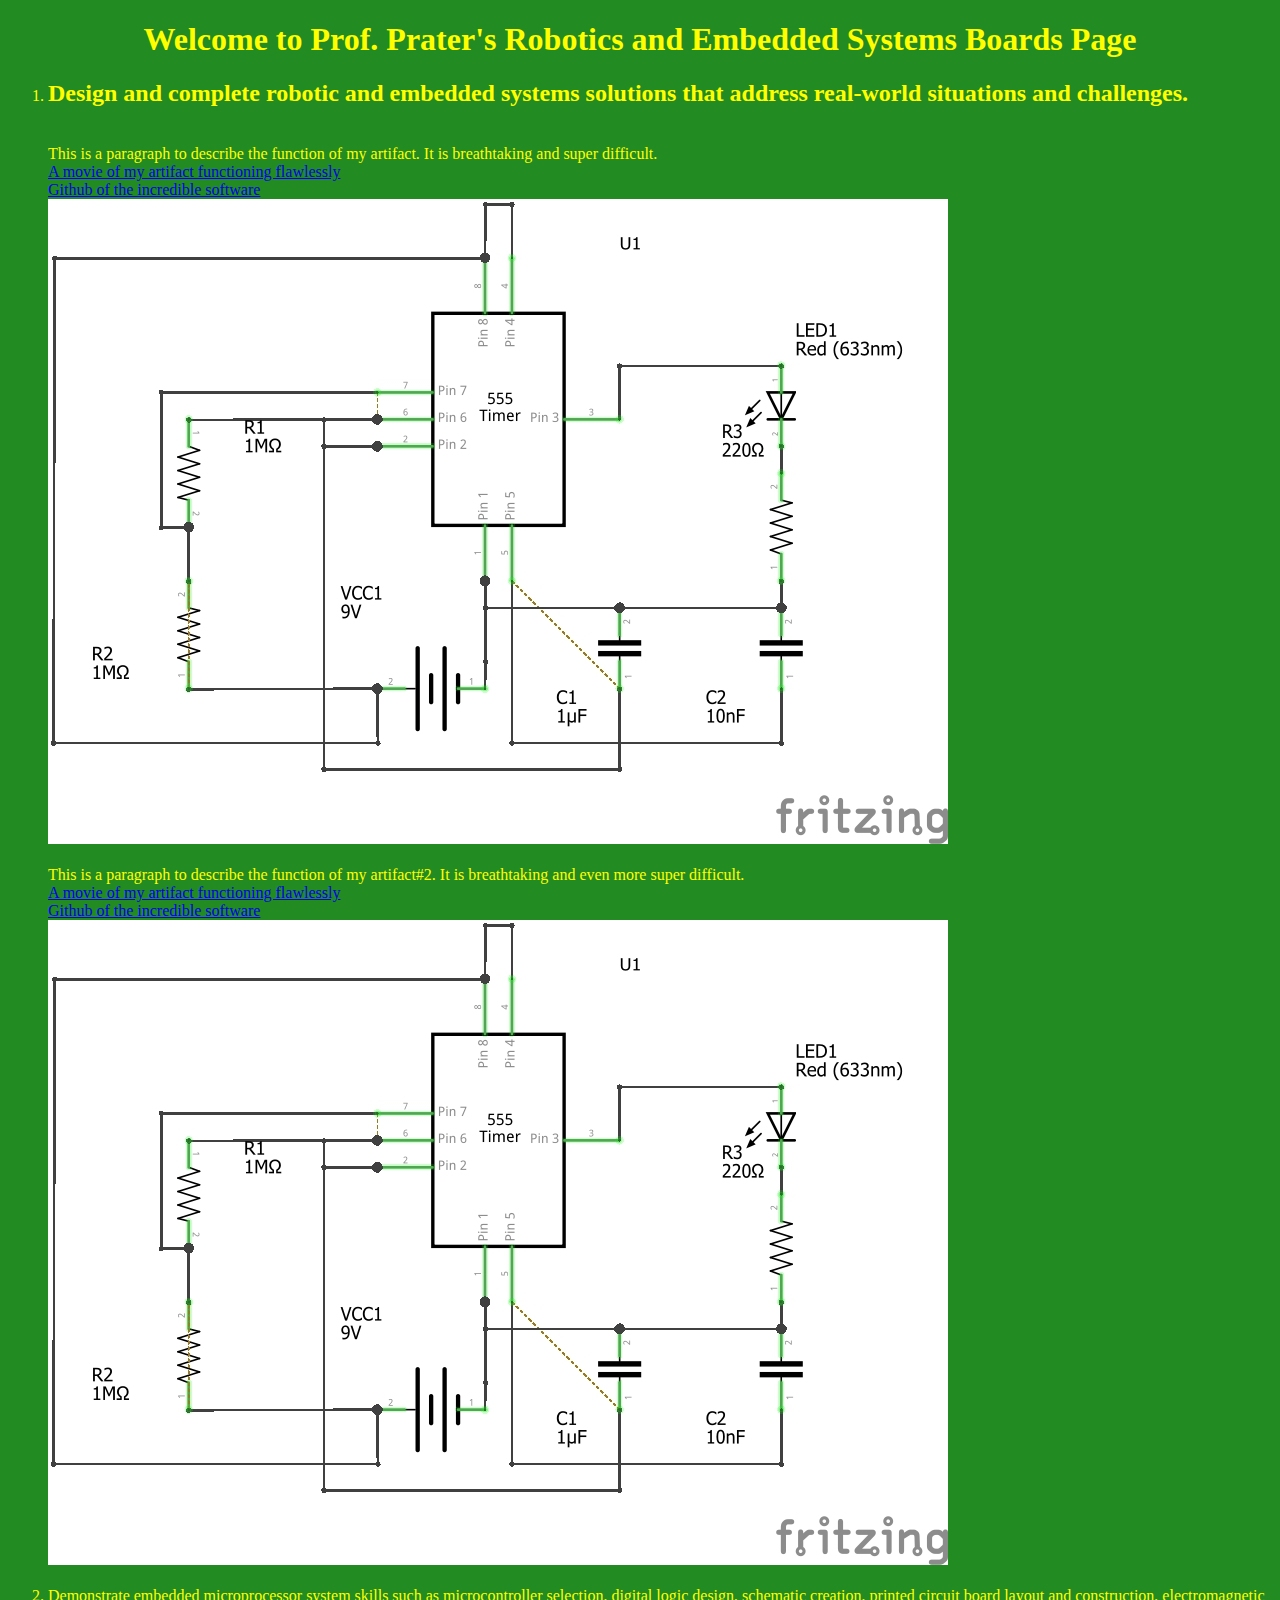
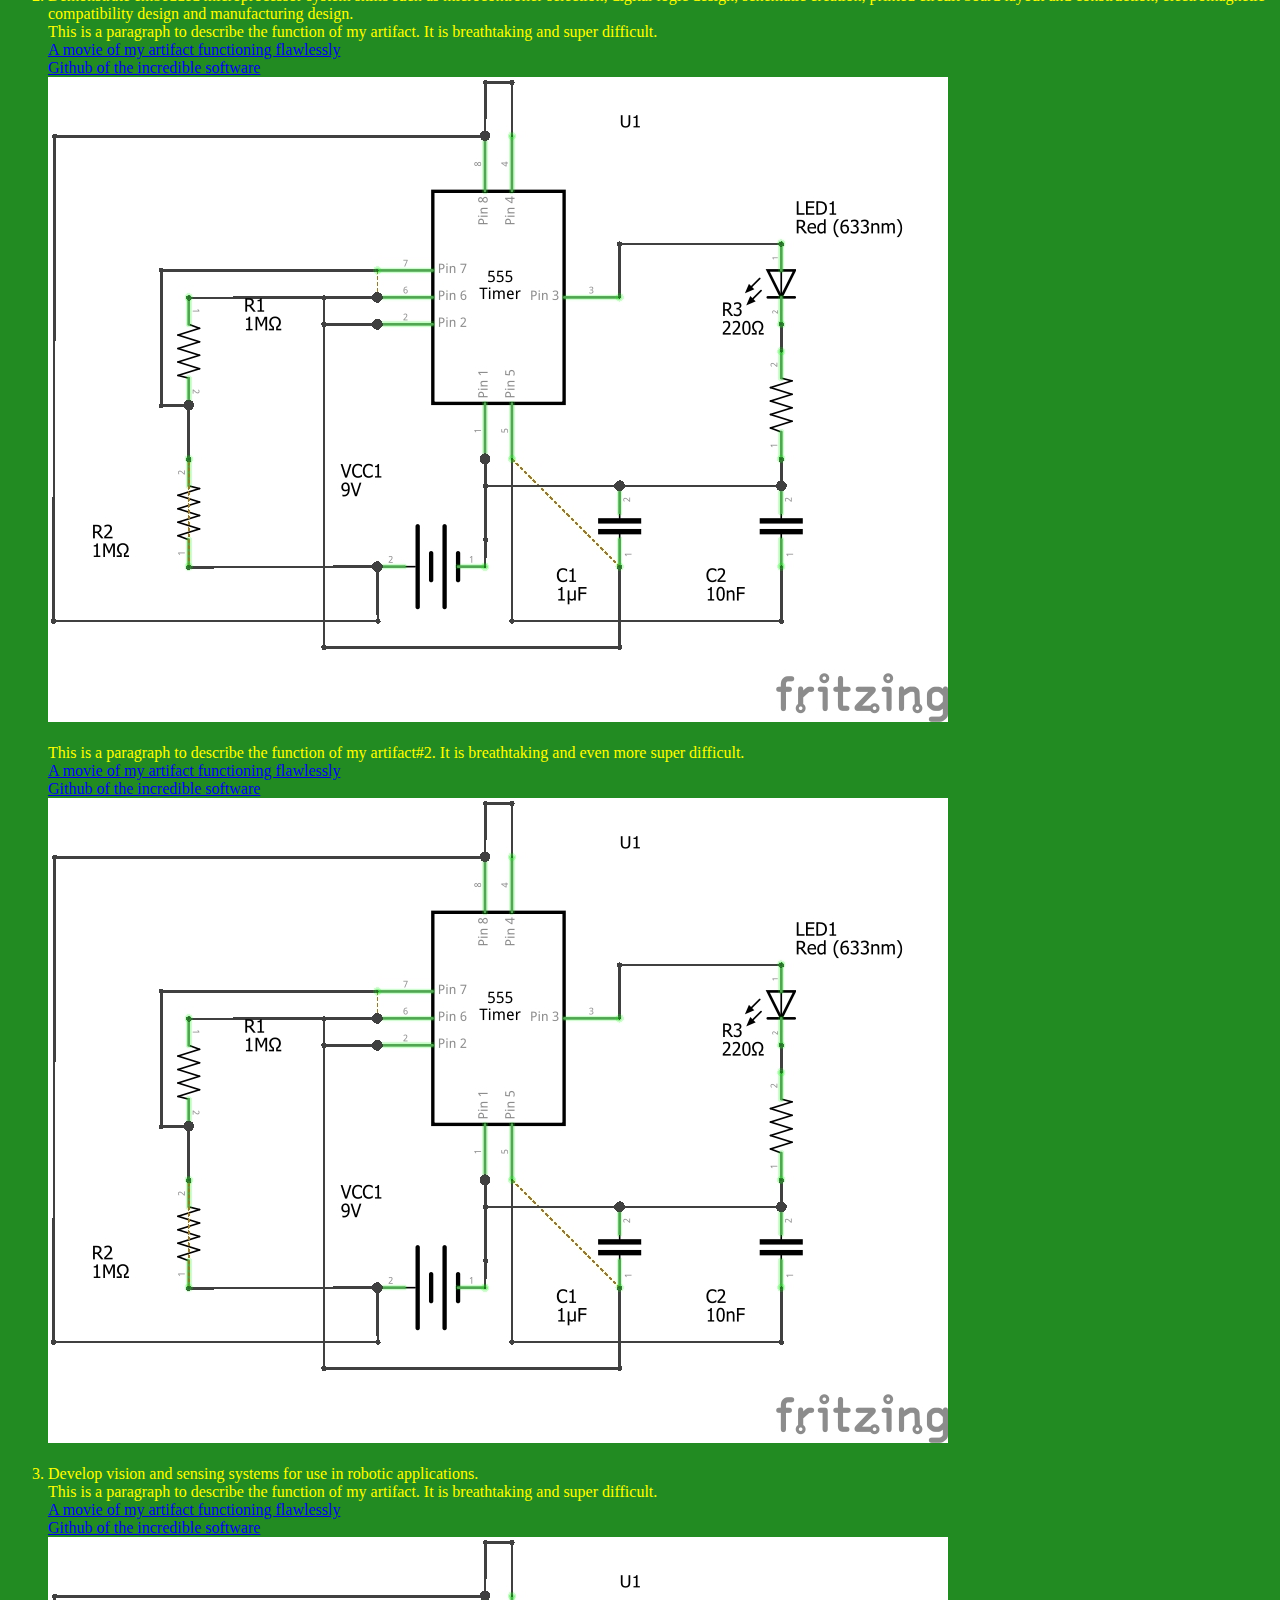
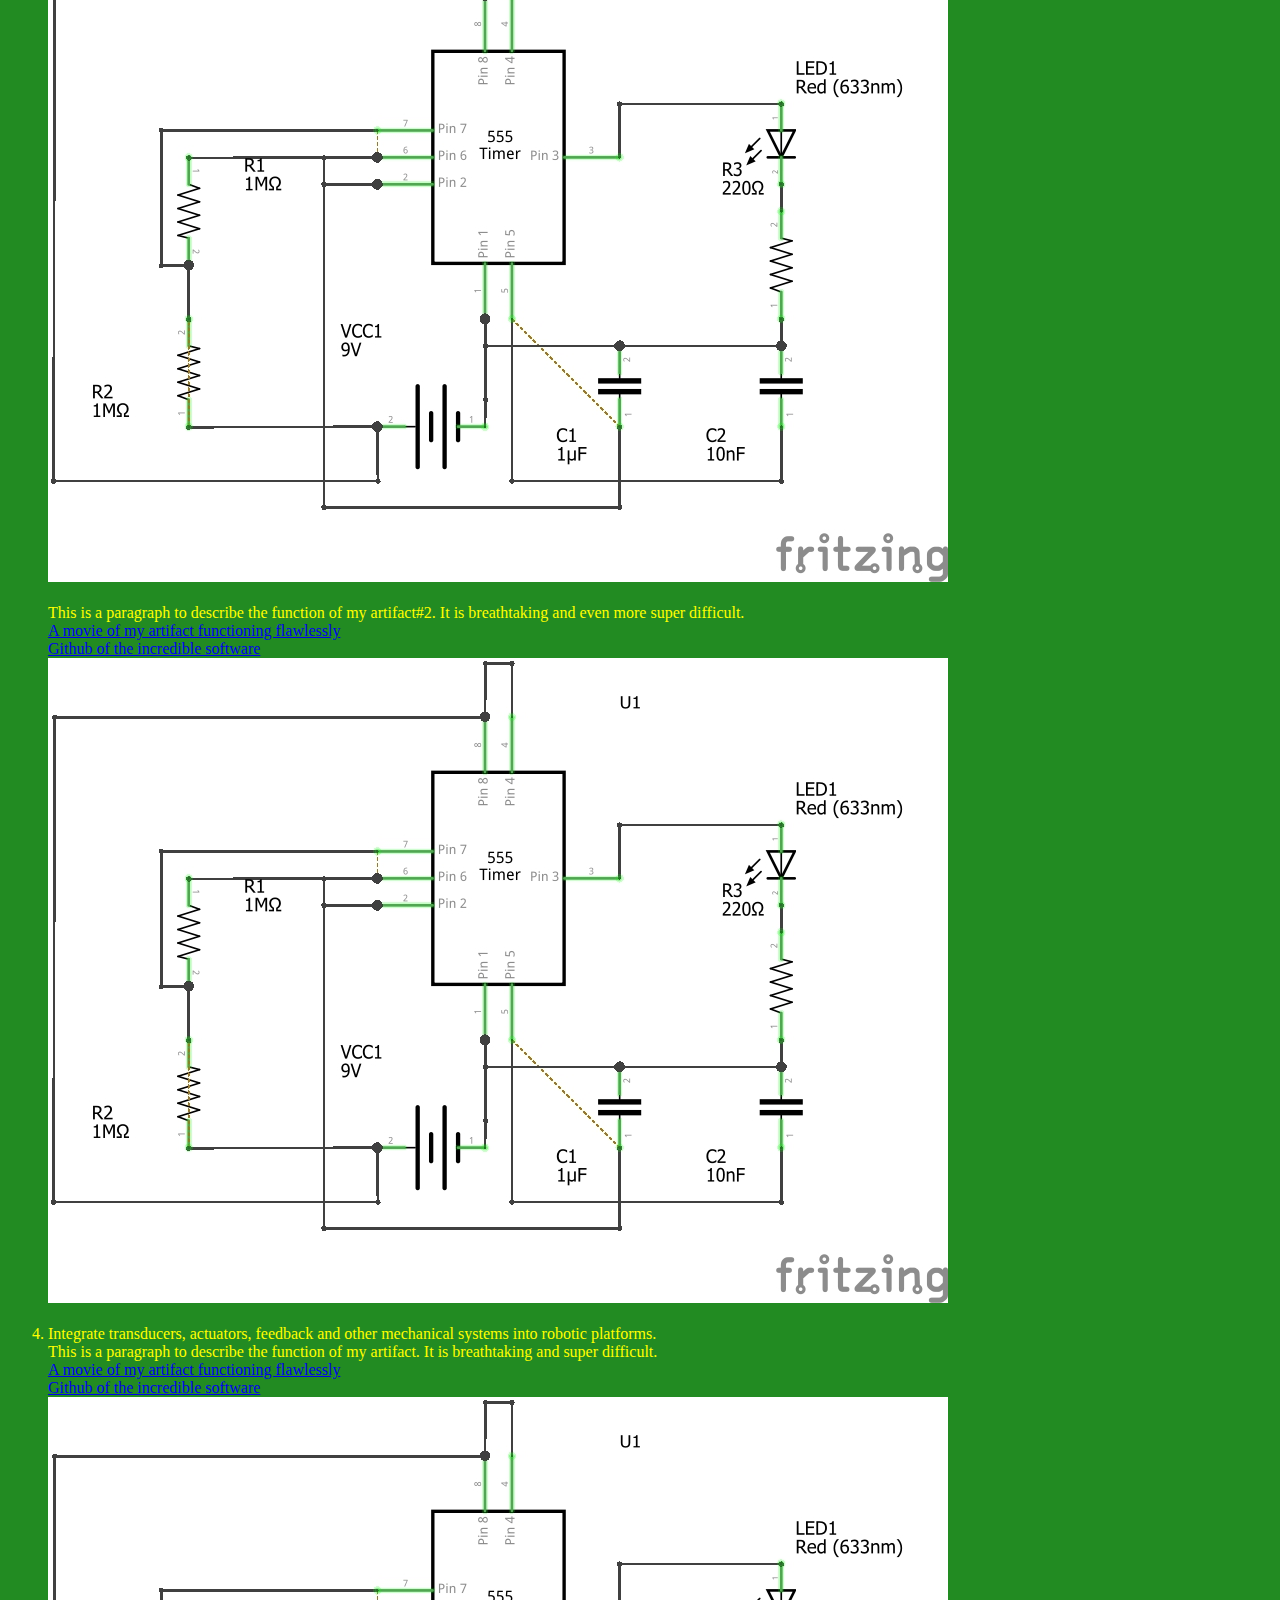
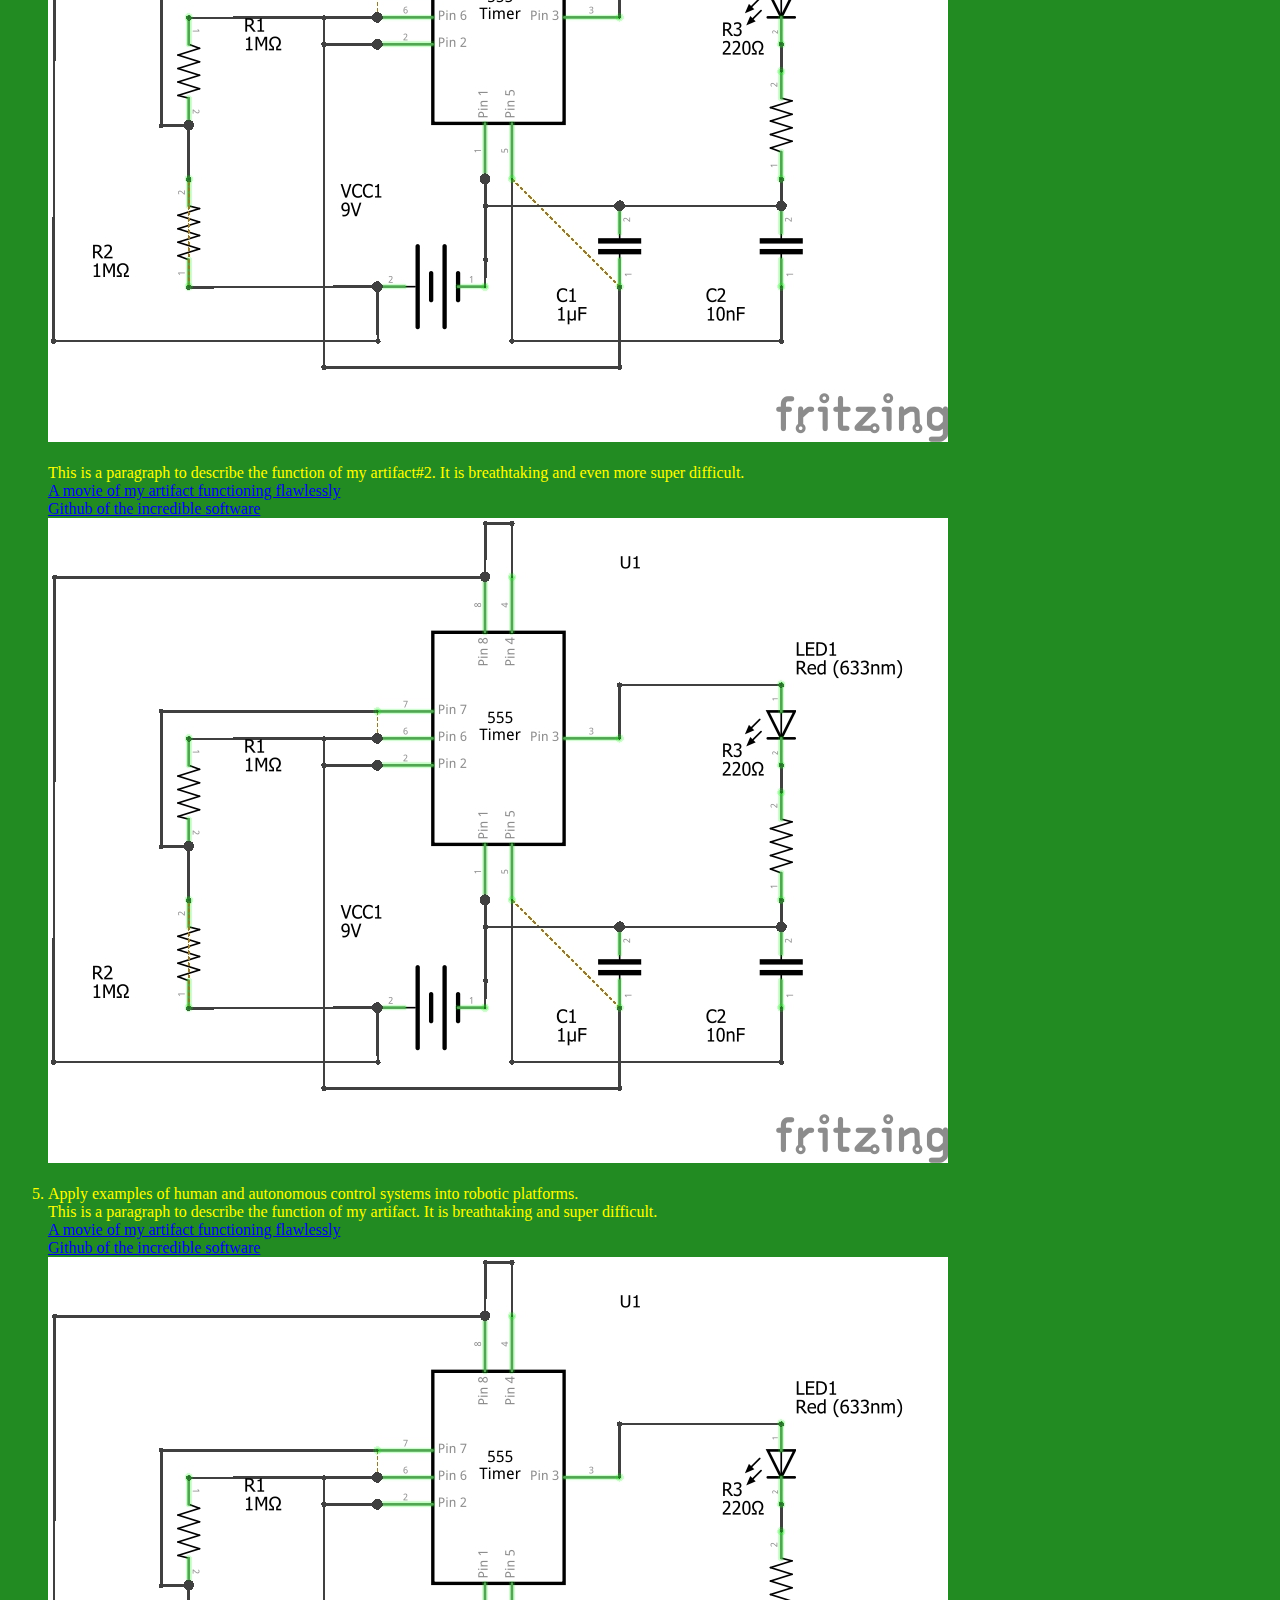
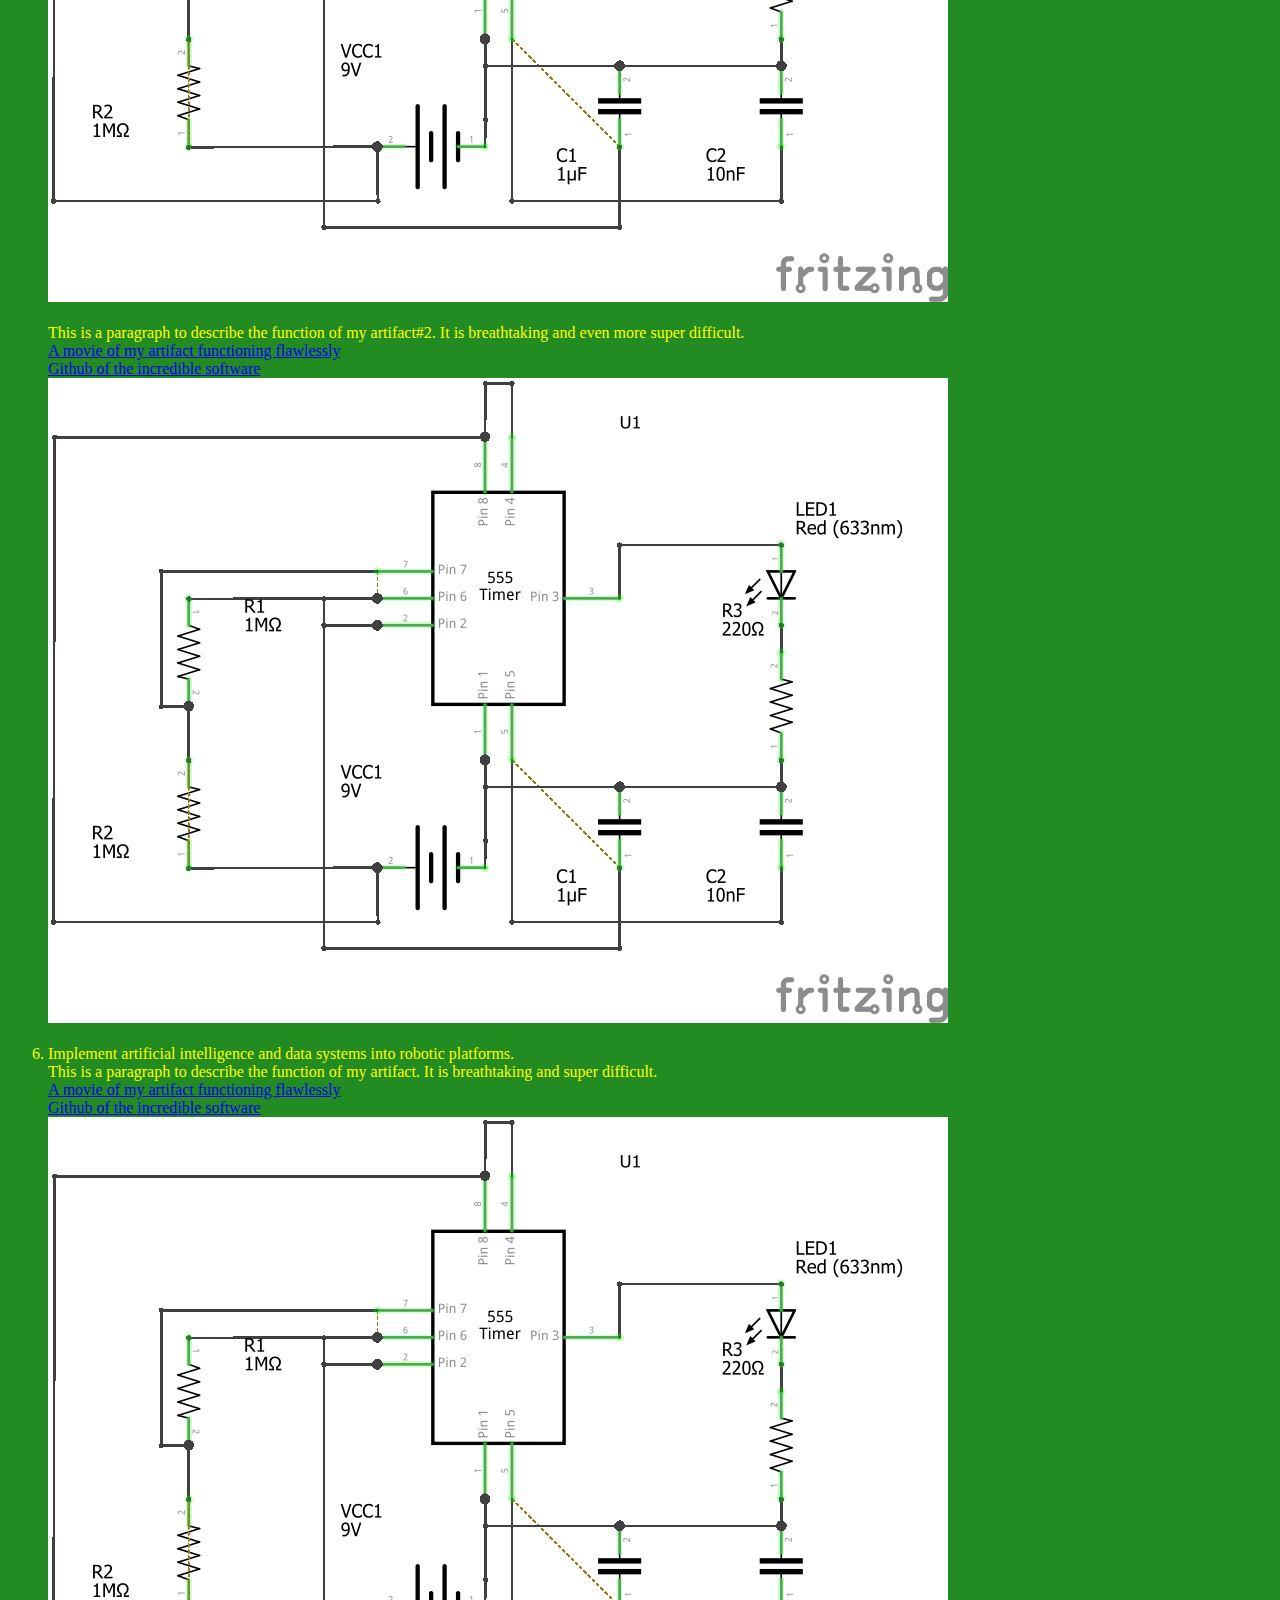
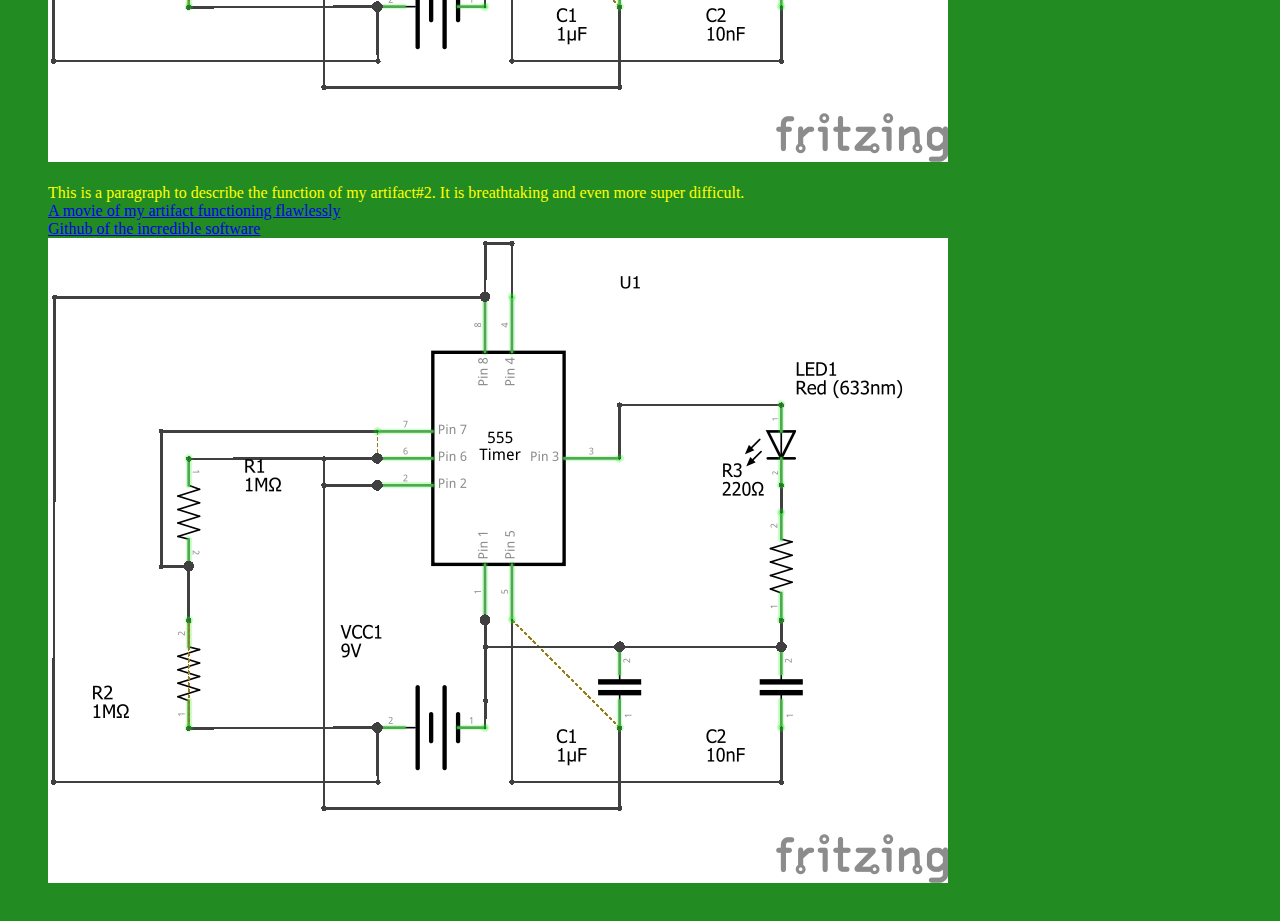
==== boardRBT.html @ 5bce4d1f "Add files via upload" ====
<!DOCTYPE html>
<html lang="en">

<head>
    <link href="style2.css" rel="stylesheet" type="text/css">
    <meta charset="UTF-8">
    <meta http-equiv="X-UA-Compatible" content="IE=edge">
    <meta name="viewport" content="width=device-width, initial-scale=1.0">
    <title>Prof. Prater's Robotics and Embedded Systems Boards Page</title>
</head>

<body>
    <center>
        <h1>Welcome to Prof. Prater's Robotics and Embedded Systems Boards Page</h1>
    </center>
    <ol>
        <li><h2>Design and complete robotic and embedded systems solutions that address real-world situations and
            challenges.</h2></li><br>
        This is a paragraph to describe the function of my artifact. It is breathtaking and super difficult.<br>
        <a href="https://www.youtube.com/watch?v=P1NQl5pvi90">A movie of my artifact functioning flawlessly</a><br>
        <a href="https://github.com/praterma2/ethanHelmetV1">Github of the incredible software</a><br>
        <img src="555timer_schem.jpg"><br>
        <br>
        This is a paragraph to describe the function of my artifact#2. It is breathtaking and even more super
        difficult.<br>
        <a href="https://www.youtube.com/watch?v=P1NQl5pvi90">A movie of my artifact functioning flawlessly</a><br>
        <a href="https://github.com/praterma2/ethanHelmetV1">Github of the incredible software</a><br>
        <img src="555timer_schem.jpg"><br>
        <br>
        <li>Demonstrate embedded microprocessor system skills such as microcontroller selection,
            digital logic design, schematic creation, printed circuit board layout and construction, electromagnetic
            compatibility design and manufacturing design.</li>
        This is a paragraph to describe the function of my artifact. It is breathtaking and super difficult.<br>
        <a href="https://www.youtube.com/watch?v=P1NQl5pvi90">A movie of my artifact functioning flawlessly</a><br>
        <a href="https://github.com/praterma2/ethanHelmetV1">Github of the incredible software</a><br>
        <img src="555timer_schem.jpg"><br>
        <br>
        This is a paragraph to describe the function of my artifact#2. It is breathtaking and even more super
        difficult.<br>
        <a href="https://www.youtube.com/watch?v=P1NQl5pvi90">A movie of my artifact functioning flawlessly</a><br>
        <a href="https://github.com/praterma2/ethanHelmetV1">Github of the incredible software</a><br>
        <img src="555timer_schem.jpg"><br>
        <br>

        <li>Develop vision and sensing systems for use in robotic applications.</li>
        This is a paragraph to describe the function of my artifact. It is breathtaking and super difficult.<br>
        <a href="https://www.youtube.com/watch?v=P1NQl5pvi90">A movie of my artifact functioning flawlessly</a><br>
        <a href="https://github.com/praterma2/ethanHelmetV1">Github of the incredible software</a><br>
        <img src="555timer_schem.jpg"><br>
        <br>
        This is a paragraph to describe the function of my artifact#2. It is breathtaking and even more super difficult.<br>
        <a href="https://www.youtube.com/watch?v=P1NQl5pvi90">A movie of my artifact functioning flawlessly</a><br>
        <a href="https://github.com/praterma2/ethanHelmetV1">Github of the incredible software</a><br>
        <img src="555timer_schem.jpg"><br>
        <br>
        
        <li>Integrate transducers, actuators, feedback and other mechanical systems into robotic platforms. </li>
        This is a paragraph to describe the function of my artifact. It is breathtaking and super difficult.<br>
        <a href="https://www.youtube.com/watch?v=P1NQl5pvi90">A movie of my artifact functioning flawlessly</a><br>
        <a href="https://github.com/praterma2/ethanHelmetV1">Github of the incredible software</a><br>
        <img src="555timer_schem.jpg"><br>
        <br>
        This is a paragraph to describe the function of my artifact#2. It is breathtaking and even more super difficult.<br>
        <a href="https://www.youtube.com/watch?v=P1NQl5pvi90">A movie of my artifact functioning flawlessly</a><br>
        <a href="https://github.com/praterma2/ethanHelmetV1">Github of the incredible software</a><br>
        <img src="555timer_schem.jpg"><br>
        <br>
        
        <li>Apply examples of human and autonomous control systems into robotic platforms.</li>
        This is a paragraph to describe the function of my artifact. It is breathtaking and super difficult.<br>
        <a href="https://www.youtube.com/watch?v=P1NQl5pvi90">A movie of my artifact functioning flawlessly</a><br>
        <a href="https://github.com/praterma2/ethanHelmetV1">Github of the incredible software</a><br>
        <img src="555timer_schem.jpg"><br>
        <br>
        This is a paragraph to describe the function of my artifact#2. It is breathtaking and even more super difficult.<br>
        <a href="https://www.youtube.com/watch?v=P1NQl5pvi90">A movie of my artifact functioning flawlessly</a><br>
        <a href="https://github.com/praterma2/ethanHelmetV1">Github of the incredible software</a><br>
        <img src="555timer_schem.jpg"><br>
        <br>
        
        <li>Implement artificial intelligence and data systems into robotic platforms.</li>
        This is a paragraph to describe the function of my artifact. It is breathtaking and super difficult.<br>
        <a href="https://www.youtube.com/watch?v=P1NQl5pvi90">A movie of my artifact functioning flawlessly</a><br>
        <a href="https://github.com/praterma2/ethanHelmetV1">Github of the incredible software</a><br>
        <img src="555timer_schem.jpg"><br>
        <br>
        This is a paragraph to describe the function of my artifact#2. It is breathtaking and even more super difficult.<br>
        <a href="https://www.youtube.com/watch?v=P1NQl5pvi90">A movie of my artifact functioning flawlessly</a><br>
        <a href="https://github.com/praterma2/ethanHelmetV1">Github of the incredible software</a><br>
        <img src="555timer_schem.jpg"><br>
        <br>
    </ol>

</body>

</html>
---- style2.css ----
body{
    background-color: forestgreen;
    color: yellow;
}

#chgTextColor{
    color: red;
}
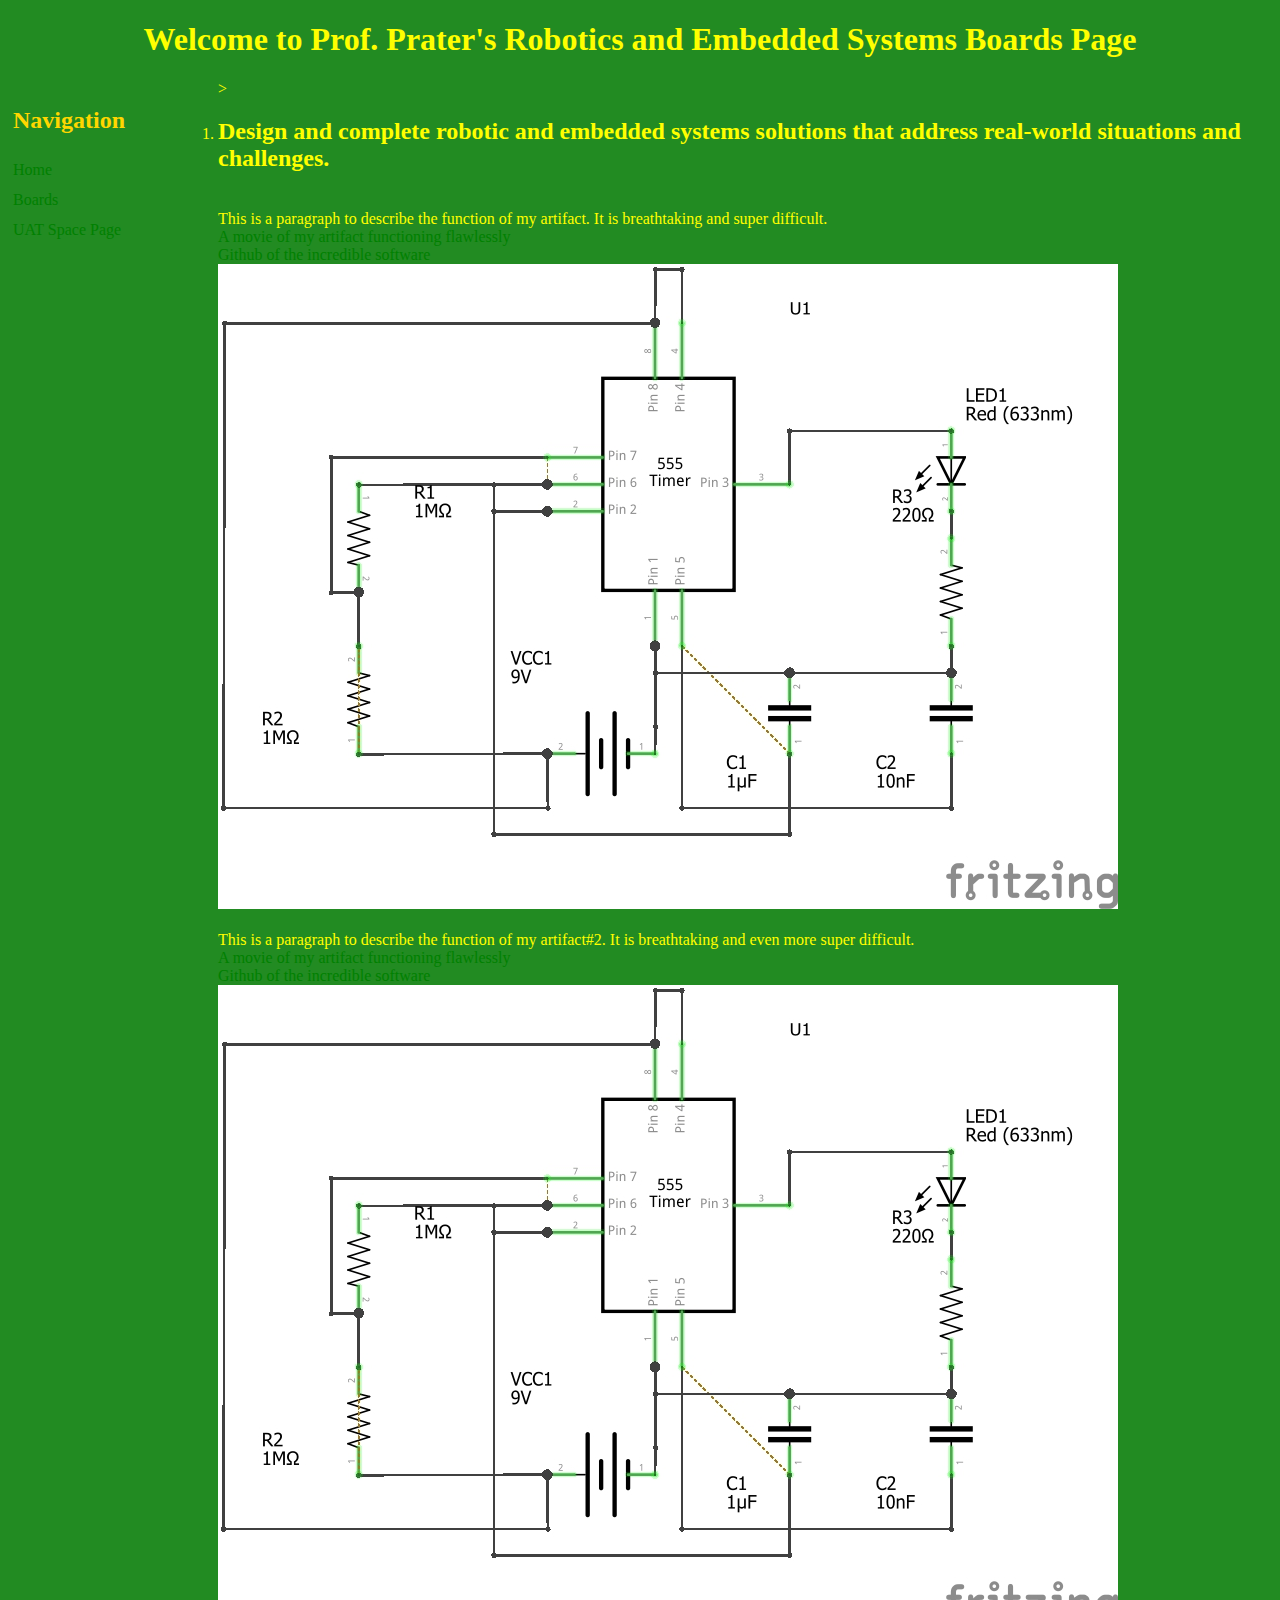
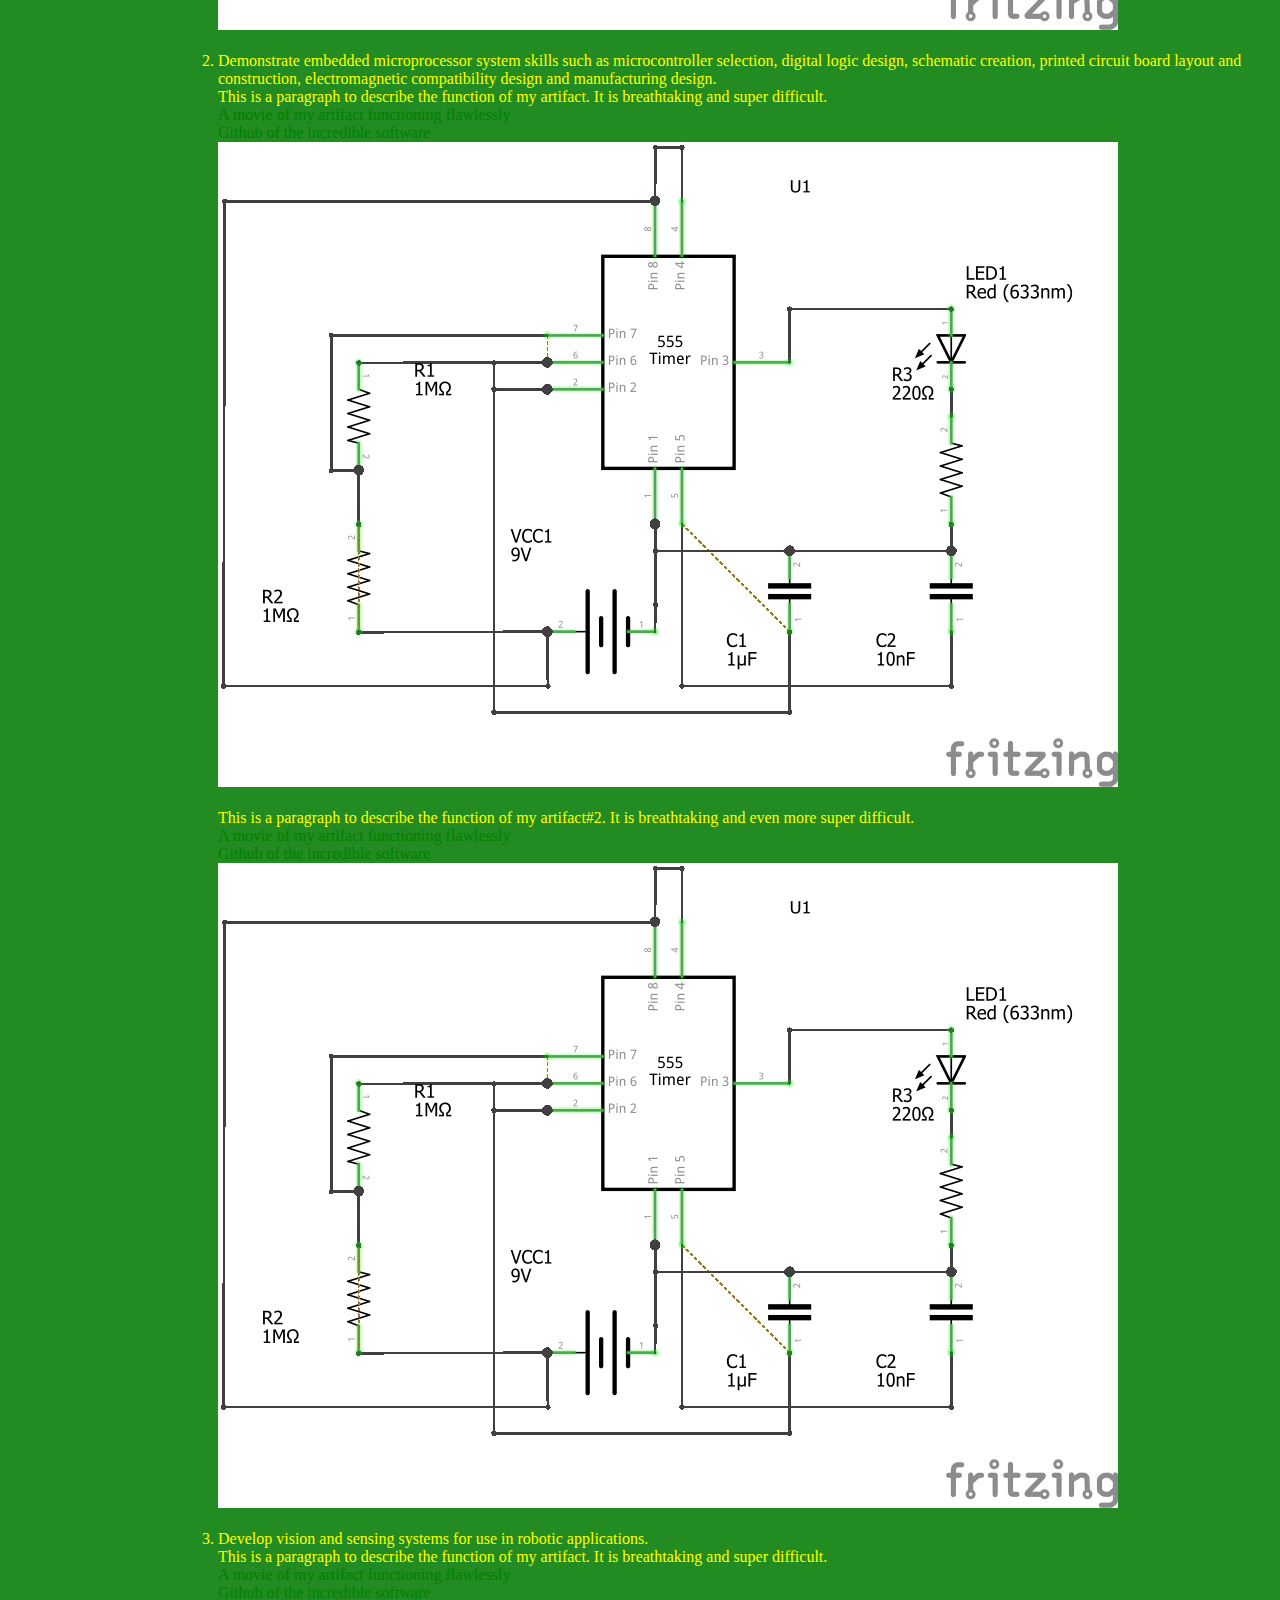
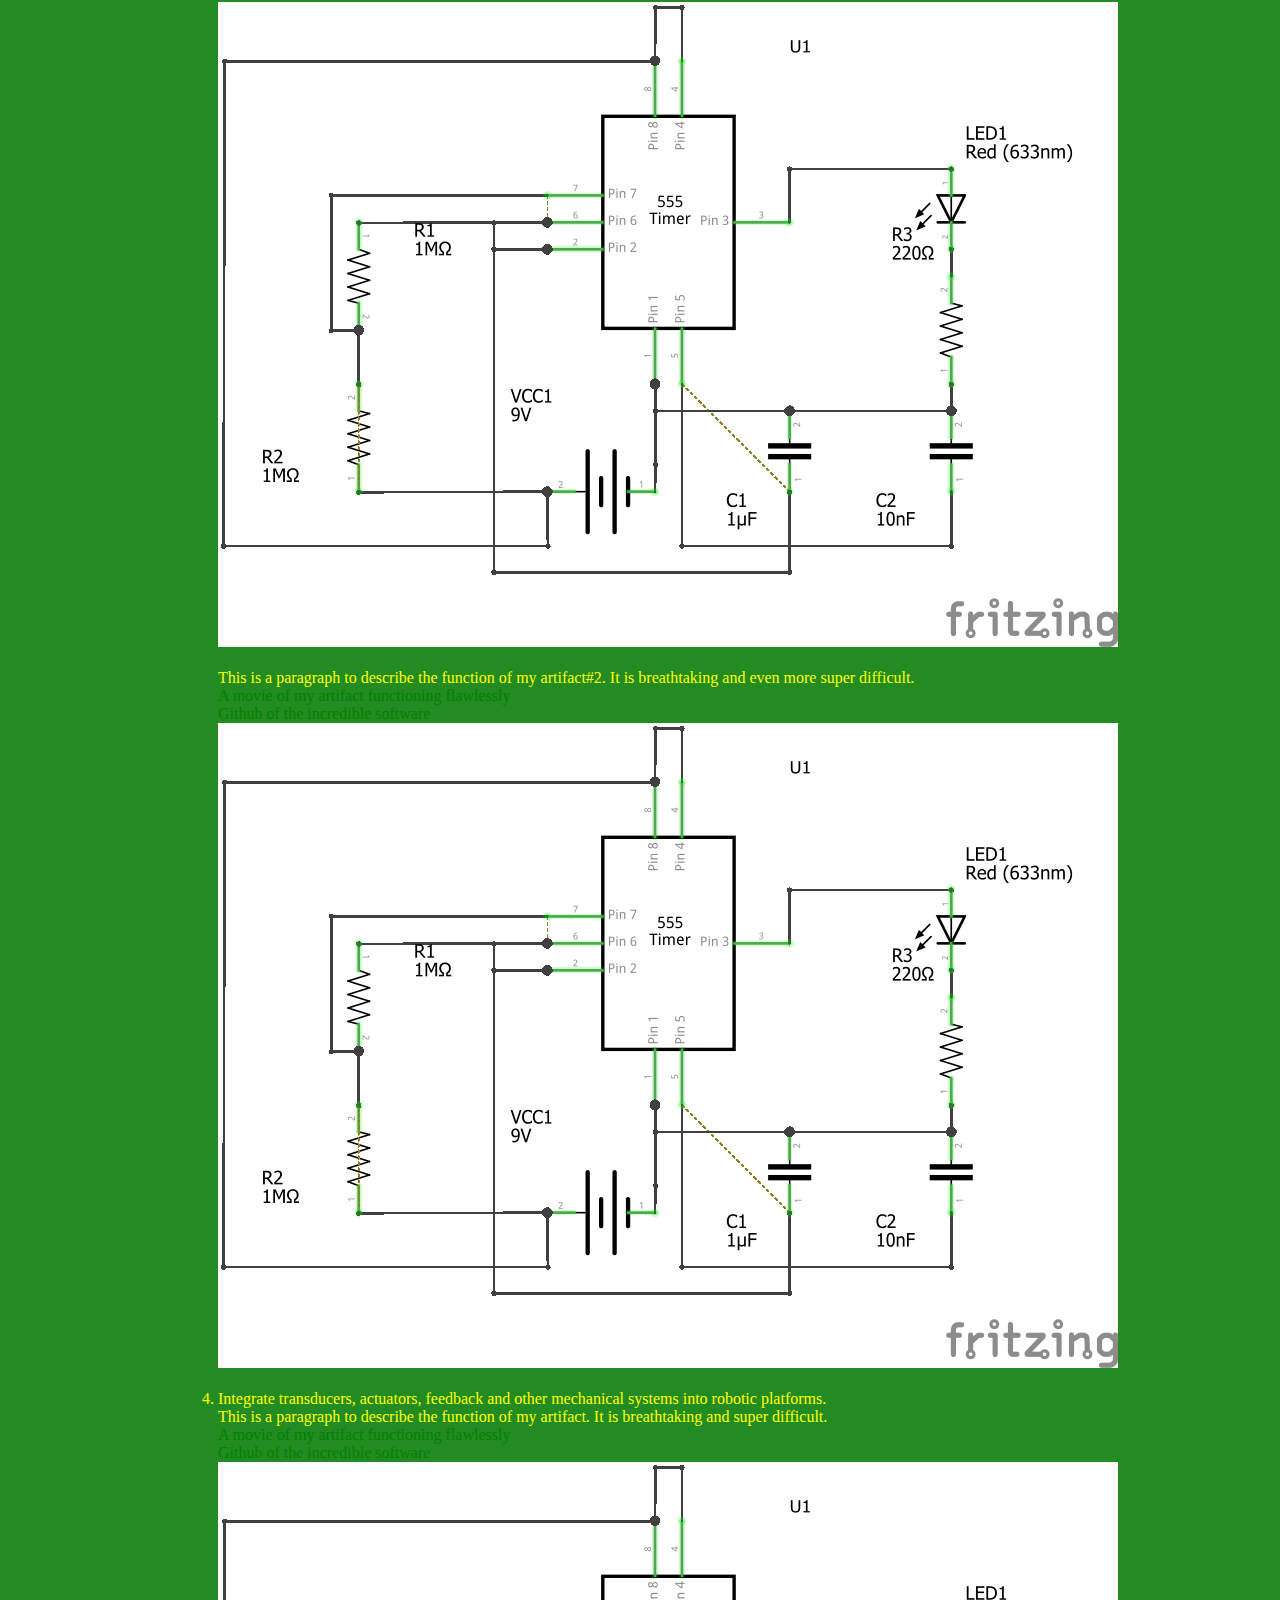
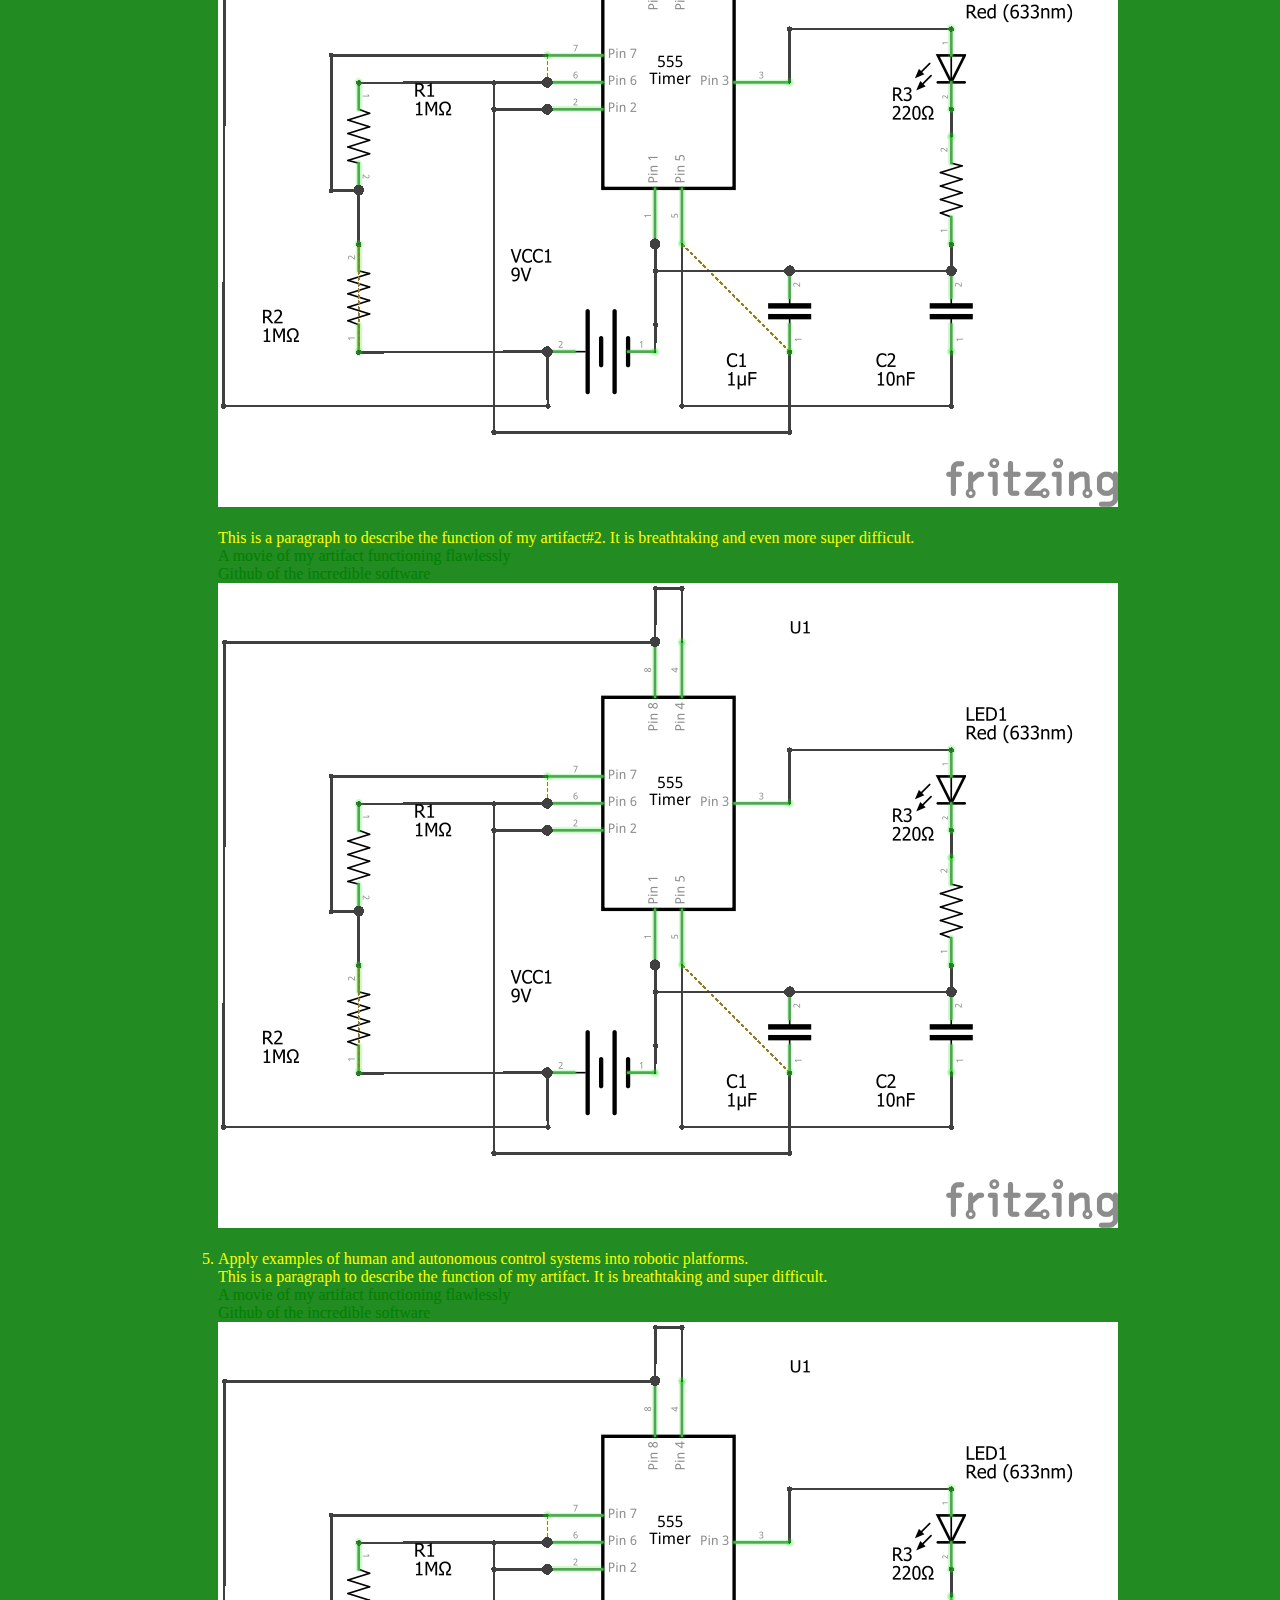
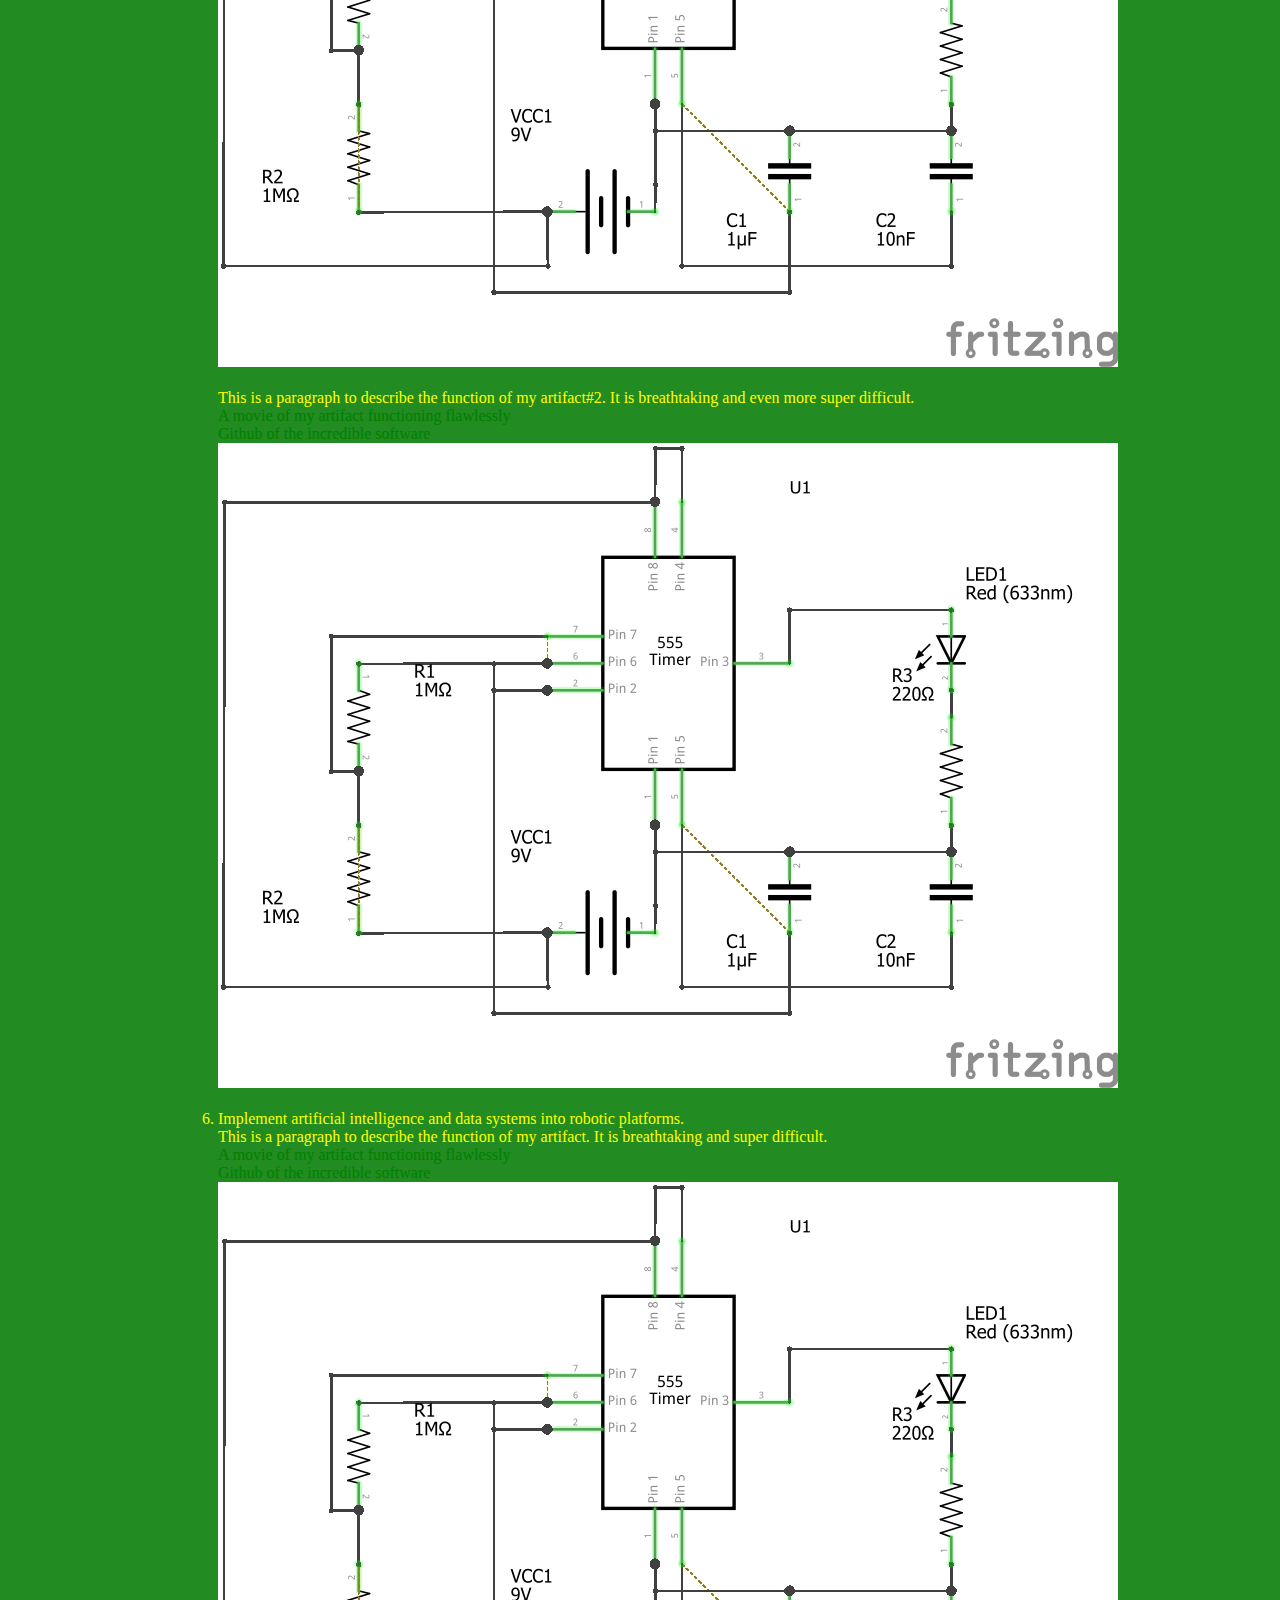
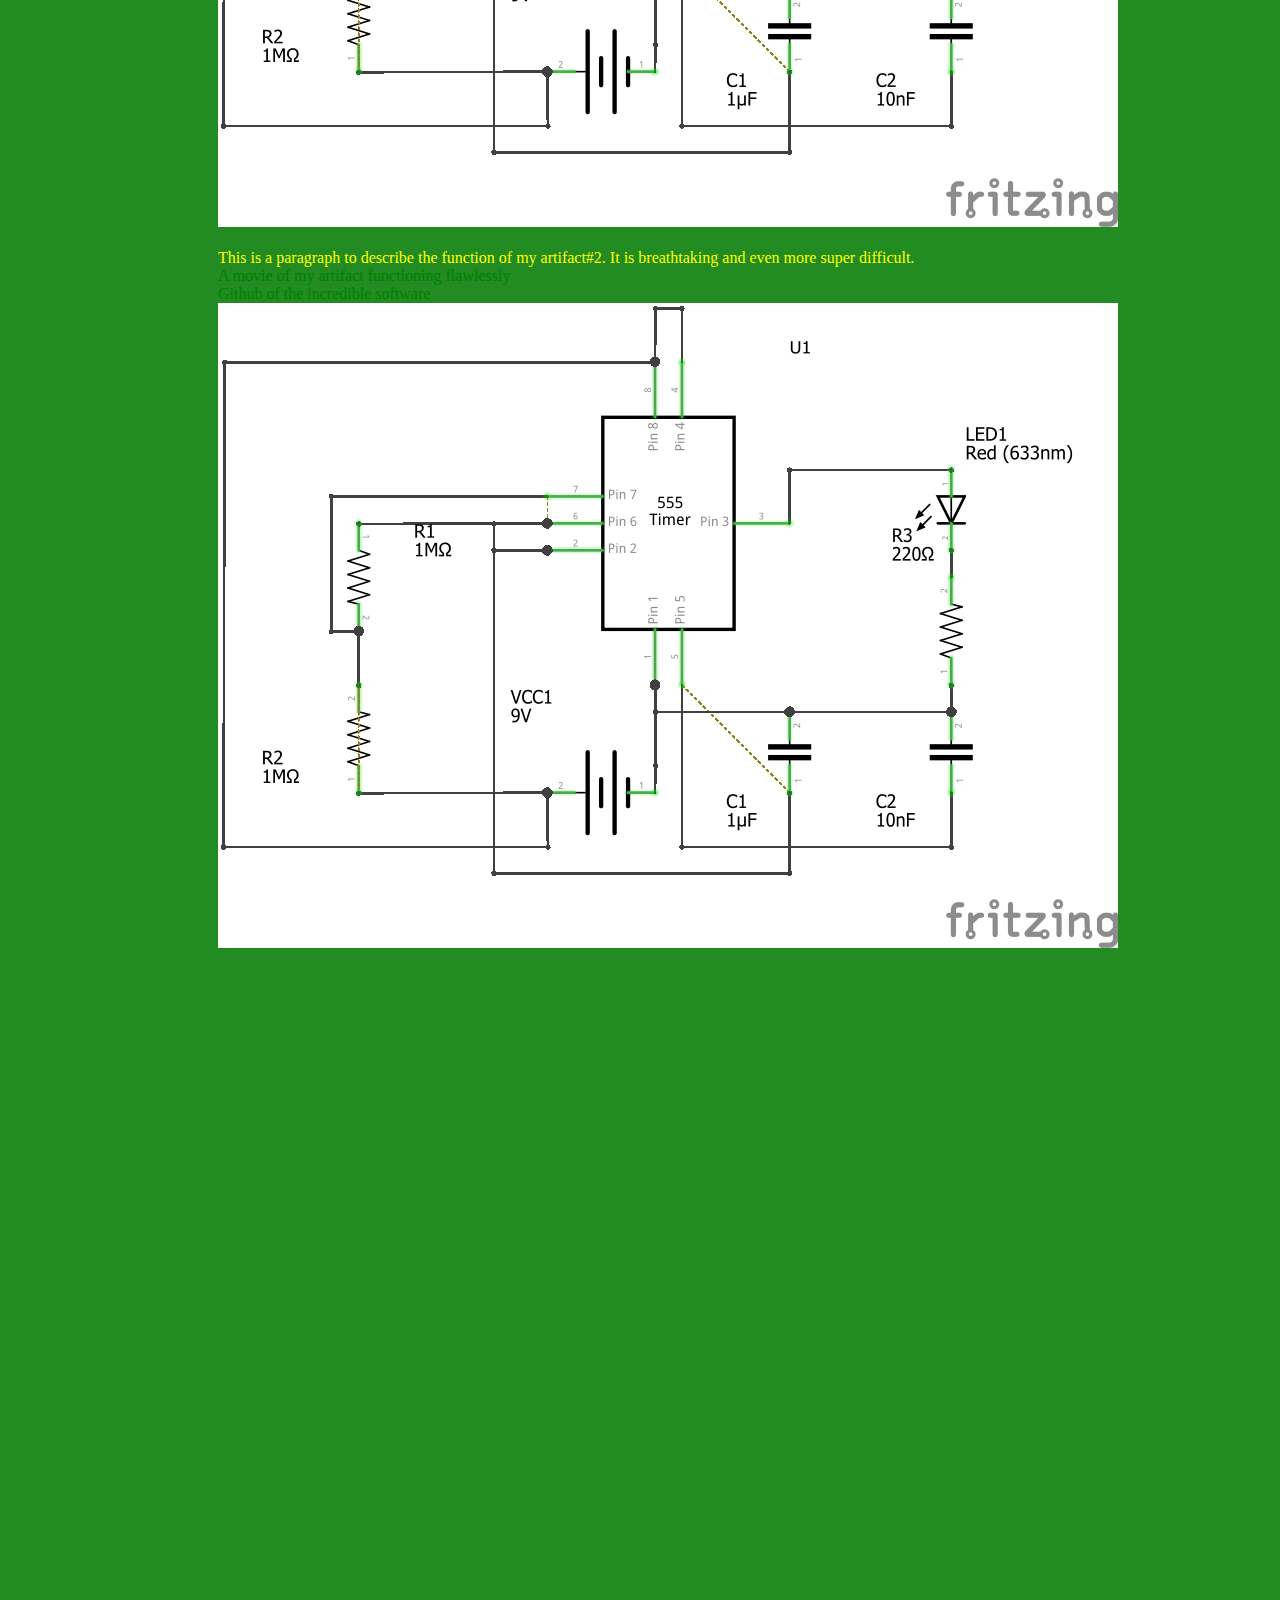
==== commit 0eb60897: "Add files via upload" ====
--- a/boardRBT.html
+++ b/boardRBT.html
@@ -2,7 +2,7 @@
 <html lang="en">
 
 <head>
-    <link href="style2.css" rel="stylesheet" type="text/css">
+    <link href="boardsStyle.css" rel="stylesheet" type="text/css">
     <meta charset="UTF-8">
     <meta http-equiv="X-UA-Compatible" content="IE=edge">
     <meta name="viewport" content="width=device-width, initial-scale=1.0">
@@ -10,9 +10,18 @@
 </head>
 
 <body>
-    <center>
+    <header>
         <h1>Welcome to Prof. Prater's Robotics and Embedded Systems Boards Page</h1>
-    </center>
+    </header>>
+
+    <nav>
+        <h2>
+            Navigation
+        </h2>
+        <a href="./index.html">Home</a><br>
+        <a href="./boardRBT.html">Boards</a><br>
+        <a href="./UATSpace.html">UAT Space Page</a><br>
+    </nav>
     <ol>
         <li><h2>Design and complete robotic and embedded systems solutions that address real-world situations and
             challenges.</h2></li><br>
--- a/boardsStyle.css
+++ b/boardsStyle.css
@@ -0,0 +1,42 @@
+header{
+    text-align: center;
+}
+nav{
+    color: gold;
+    height: 10000px;
+    width: 200px;
+    float: left;
+    padding: 5px;
+    line-height: 30px;
+}
+body{
+    background-color: forestgreen;
+    color: yellow;
+}
+footer{
+    text-align: center;
+}
+
+a:link {
+    color: green;
+    background-color: transparent;
+    text-decoration: none;
+  }
+  
+  a:visited {
+    color: pink;
+    background-color: transparent;
+    text-decoration: none;
+  }
+  
+  a:hover {
+    color: red;
+    background-color: transparent;
+    text-decoration: underline;
+  }
+  
+  a:active {
+    color: yellow;
+    background-color: transparent;
+    text-decoration: underline;
+  }